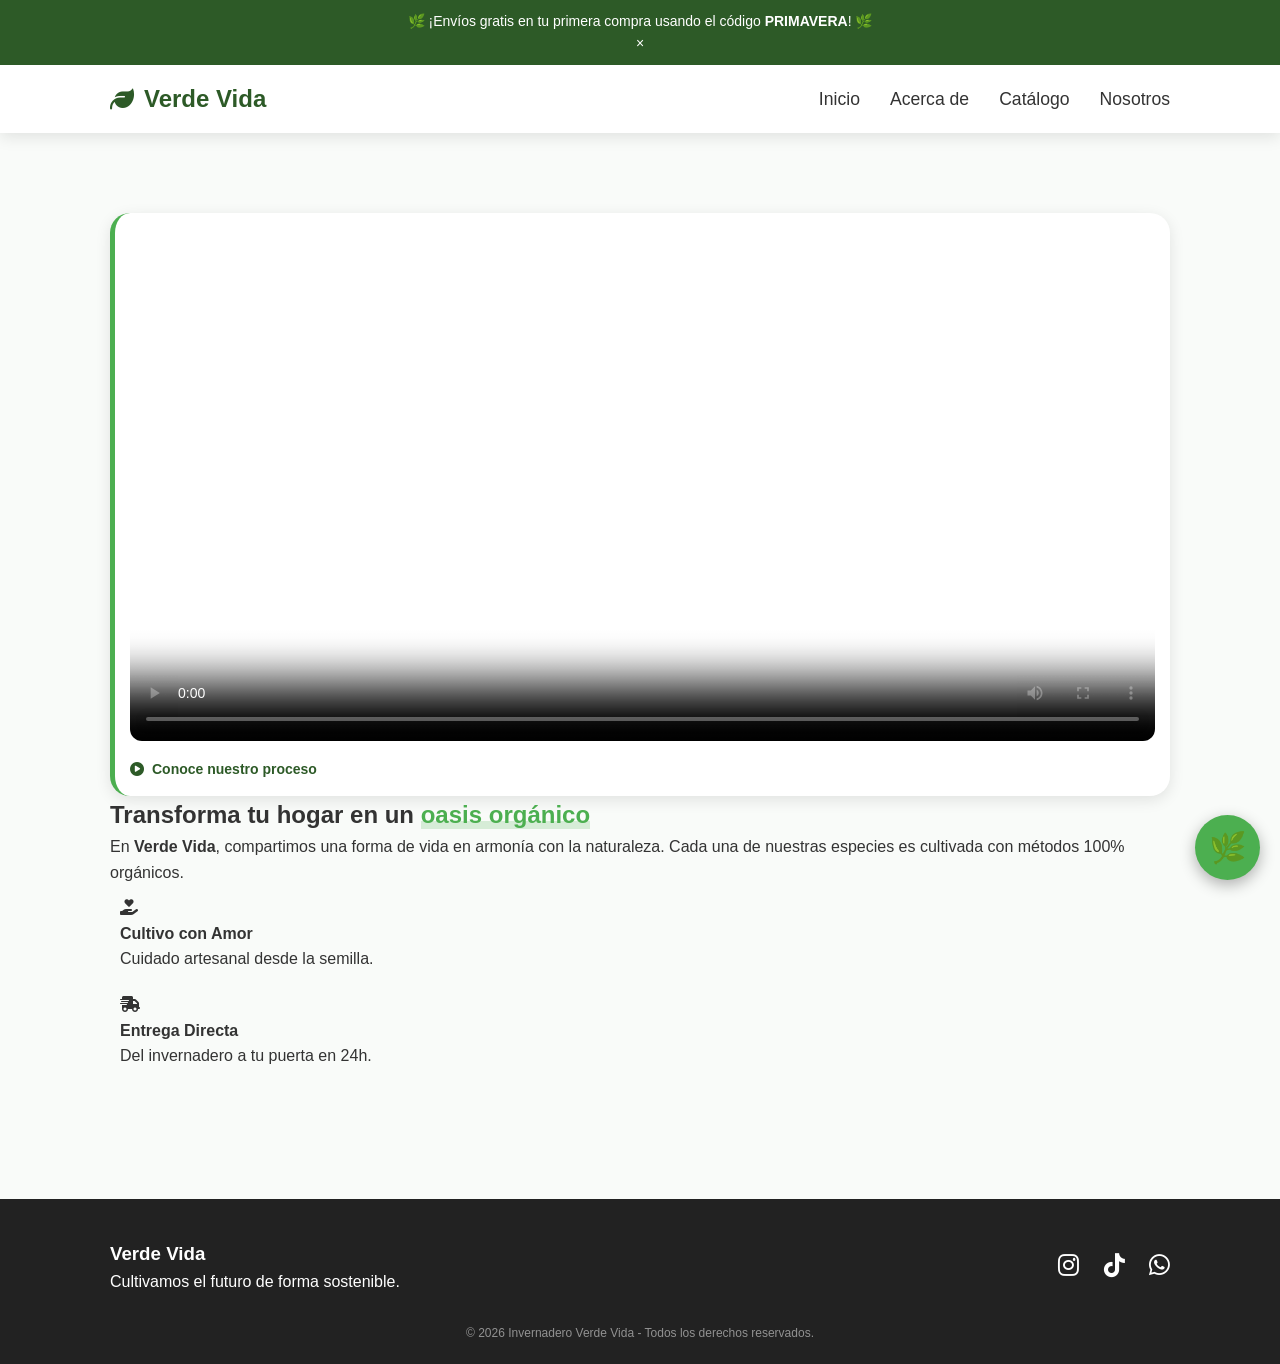
==== acercade.html @ b6e685ca "Add files via upload" ====
<!DOCTYPE html>
<html lang="es">
<head>
    <meta charset="UTF-8">
    <title>Verde Vida | Invernadero Profesional</title>
    <meta name="viewport" content="width=device-width, initial-scale=1.0">
    <link rel="stylesheet" href="estilo.css">
    <link rel="stylesheet" href="https://cdnjs.cloudflare.com/ajax/libs/font-awesome/6.5.0/css/all.min.css">
    <link href="https://fonts.googleapis.com/css2?family=Poppins:wght@300;400;600&display=swap" rel="stylesheet">
</head>
<body>

<div class="top-bar" id="topBar">
    <p>🌿 ¡Envíos gratis en tu primera compra usando el código <b>PRIMAVERA</b>! 🌿</p>
    <span class="close-btn" onclick="document.getElementById('topBar').style.display='none'">×</span>
</div>



<header>
    <div class="container header-flex">
        <div class="logo">
            <i class="fas fa-leaf"></i> <span>Verde Vida</span>
        </div>
        <nav>
            <ul class="nav-links">
                <li><a href="index.html">Inicio</a></li>
            <li><a href="#">Acerca de</a></li>
            <li><a href="catalogo.html">Catálogo</a></li>
            <li><a href="nosotros.html">Nosotros</a></li>
            </ul>

        </nav>
    </div>
</header>

<title>Chatbot Verde Vida</title>
<style>
  body { font-family: Arial, sans-serif; }

  #chatbot {
  position: fixed;
  bottom: 90px;
  right: 20px;
  width: 300px;
  background: #f4fff4;
  border: 2px solid #4CAF50;
  border-radius: 15px;
  box-shadow: 0 5px 15px rgba(0,0,0,0.2);
  display: none; /* IMPORTANTE */
  flex-direction: column;
}
#chatButton {
  position: fixed;
  bottom: 20px;
  right: 20px;
  width: 65px;
  height: 65px;
  background: #4CAF50;
  color: white;
  font-size: 30px;
  border-radius: 50%;
  display: flex;
  align-items: center;
  justify-content: center;
  cursor: pointer;
  box-shadow: 0 5px 15px rgba(0,0,0,0.3);
  z-index: 1000;
}

  #chatHeader {
    background: #4CAF50;
    color: white;
    padding: 10px;
    border-radius: 12px 12px 0 0;
    text-align: center;
    font-weight: bold;
  }

  #chatMessages {
    padding: 10px;
    height: 250px;
    overflow-y: auto;
    font-size: 14px;
  }

  .bot { color: #2e7d32; margin-bottom: 8px; }
  .user { text-align: right; color: #333; margin-bottom: 8px; }

  #chatInputArea { display: flex; border-top: 1px solid #ccc; }

  #chatInput {
    flex: 1;
    padding: 8px;
    border: none;
    border-radius: 0 0 0 12px;
    outline: none;
  }

  #sendBtn {
    background: #4CAF50;
    color: white;
    border: none;
    padding: 8px 12px;
    border-radius: 0 0 12px 0;
    cursor: pointer;
  }

  #sendBtn:hover { background: #45a049; }
</style>
</head>
<body>
<div id="chatButton">🌿</div>
<div id="chatbot">
  <div id="chatHeader">🌿 Verde Vida</div>
  <div id="chatMessages">
    <div class="bot">
      ¡Bienvenido a Verde Vida! 🌿  
      Soy tu guía virtual entre frutales y plantas aromáticas.  
      Estoy aquí para ayudarte a elegir la planta perfecta 🌱  
      ¿Cuál te interesa hoy?
    </div>
  </div>
  <div id="chatInputArea">
    <input type="text" id="chatInput" placeholder="Escribe tu mensaje...">
    <button id="sendBtn">Enviar</button>
  </div>
</div>

<script>
const input = document.getElementById("chatInput");
const sendBtn = document.getElementById("sendBtn");
const messages = document.getElementById("chatMessages");

const plantas = {

/* ========= 25 FRUTALES ========= */

limon:{nombre:"🍋 Limón",info:"☀️ Sol pleno. 💧 Riego moderado. 🌱 Buen drenaje y poda anual."},
naranja:{nombre:"🍊 Naranja",info:"☀️ Sol directo. 💧 Riego regular. 🌱 Suelo fértil."},
mandarina:{nombre:"🍊 Mandarina",info:"☀️ Sol pleno. 💧 Riego moderado. 🌱 Protección contra frío."},
toronja:{nombre:"🍊 Toronja",info:"☀️ Sol directo. 💧 Riego regular. 🌱 Buen drenaje."},
mango:{nombre:"🥭 Mango",info:"☀️ Mucho sol. 💧 Moderado. 🌱 Clima cálido."},
aguacate:{nombre:"🥑 Aguacate",info:"☀️ Sol pleno. 💧 Moderado. 🌱 Suelo profundo."},
manzana:{nombre:"🍎 Manzana",info:"☀️ Sol directo. 💧 Regular. 🌱 Clima templado."},
pera:{nombre:"🍐 Pera",info:"☀️ Sol pleno. 💧 Regular. 🌱 Suelo fértil."},
durazno:{nombre:"🍑 Durazno",info:"☀️ Sol directo. 💧 Moderado. 🌱 Poda anual."},
ciruela:{nombre:"🍑 Ciruela",info:"☀️ Sol pleno. 💧 Regular. 🌱 Buen drenaje."},
cereza:{nombre:"🍒 Cereza",info:"☀️ Sol directo. 💧 Moderado. 🌱 Clima fresco."},
higo:{nombre:"🌳 Higo",info:"☀️ Sol pleno. 💧 Poco riego. 🌱 Resistente."},
granada:{nombre:"🍎 Granada",info:"☀️ Sol directo. 💧 Moderado. 🌱 Suelo seco."},
guayaba:{nombre:"🍈 Guayaba",info:"☀️ Sol pleno. 💧 Regular. 🌱 Clima cálido."},
papaya:{nombre:"🍈 Papaya",info:"☀️ Mucho sol. 💧 Frecuente. 🌱 Suelo drenado."},
maracuya:{nombre:"🍈 Maracuyá",info:"☀️ Sol directo. 💧 Regular. 🌱 Necesita soporte."},
fresa:{nombre:"🍓 Fresa",info:"☀️ Sol o semisombra. 💧 Frecuente. 🌱 Ideal en maceta."},
zarzamora:{nombre:"🫐 Zarzamora",info:"☀️ Sol pleno. 💧 Regular. 🌱 Soporte para ramas."},
frambuesa:{nombre:"🫐 Frambuesa",info:"☀️ Sol directo. 💧 Moderado. 🌱 Clima templado."},
arandano:{nombre:"🫐 Arándano",info:"☀️ Sol o semisombra. 💧 Frecuente. 🌱 Suelo ácido."},
uva:{nombre:"🍇 Uva",info:"☀️ Sol pleno. 💧 Moderado. 🌱 Requiere guía."},
platano:{nombre:"🍌 Plátano",info:"☀️ Mucho sol. 💧 Abundante. 🌱 Clima cálido."},
coco:{nombre:"🥥 Coco",info:"☀️ Sol intenso. 💧 Regular. 🌱 Clima tropical."},
lima:{nombre:"🍋 Lima",info:"☀️ Sol pleno. 💧 Moderado. 🌱 Buen drenaje."},
tamarindo:{nombre:"🌳 Tamarindo",info:"☀️ Sol directo. 💧 Poco riego. 🌱 Resistente al calor."},

/* ========= 25 AROMÁTICAS ========= */

menta:{nombre:"🌿 Menta",info:"🌤️ Semisombra. 💧 Frecuente. 🌱 Crece rápido."},
hierbabuena:{nombre:"🌿 Hierbabuena",info:"🌤️ Semisombra. 💧 Regular. 🌱 Ideal en maceta."},
romero:{nombre:"🌿 Romero",info:"☀️ Sol directo. 💧 Poco riego. 🌱 Resistente."},
albahaca:{nombre:"🌱 Albahaca",info:"☀️ Sol pleno. 💧 Constante. 🌱 Sensible al frío."},
lavanda:{nombre:"💜 Lavanda",info:"☀️ Sol pleno. 💧 Poco riego. 🌱 Suelo seco."},
cilantro:{nombre:"🌱 Cilantro",info:"🌤️ Semisombra. 💧 Frecuente. 🌱 Crecimiento rápido."},
perejil:{nombre:"🌿 Perejil",info:"🌤️ Semisombra. 💧 Regular. 🌱 Ideal en maceta."},
tomillo:{nombre:"🌿 Tomillo",info:"☀️ Sol directo. 💧 Poco riego. 🌱 Resistente."},
oregano:{nombre:"🌿 Orégano",info:"☀️ Sol pleno. 💧 Moderado. 🌱 Fácil cuidado."},
salvia:{nombre:"🌿 Salvia",info:"☀️ Sol directo. 💧 Poco riego. 🌱 Suelo drenado."},
laurel:{nombre:"🌿 Laurel",info:"☀️ Sol o semisombra. 💧 Moderado. 🌱 Crece en maceta."},
cebollin:{nombre:"🌱 Cebollín",info:"☀️ Sol directo. 💧 Regular. 🌱 Fácil cultivo."},
estragon:{nombre:"🌿 Estragón",info:"☀️ Sol pleno. 💧 Moderado. 🌱 Clima templado."},
anis:{nombre:"🌱 Anís",info:"☀️ Sol directo. 💧 Regular. 🌱 Suelo ligero."},
ruda:{nombre:"🌿 Ruda",info:"☀️ Sol pleno. 💧 Poco riego. 🌱 Muy resistente."},
manzanilla:{nombre:"🌼 Manzanilla",info:"☀️ Sol directo. 💧 Moderado. 🌱 Fácil cultivo."},
stevia:{nombre:"🌿 Stevia",info:"☀️ Sol o semisombra. 💧 Regular. 🌱 Clima cálido."},
melisa:{nombre:"🌿 Melisa",info:"🌤️ Semisombra. 💧 Frecuente. 🌱 Aroma relajante."},
hinojo:{nombre:"🌿 Hinojo",info:"☀️ Sol pleno. 💧 Moderado. 🌱 Buen drenaje."},
mejorana:{nombre:"🌿 Mejorana",info:"☀️ Sol directo. 💧 Moderado. 🌱 Fácil cuidado."},
epazote:{nombre:"🌿 Epazote",info:"☀️ Sol pleno. 💧 Regular. 🌱 Resistente."},
valeriana:{nombre:"🌿 Valeriana",info:"🌤️ Semisombra. 💧 Regular. 🌱 Aroma suave."},
calendula:{nombre:"🌼 Caléndula",info:"☀️ Sol directo. 💧 Moderado. 🌱 Flor medicinal."},
mentol:{nombre:"🌿 Menta Mentolada",info:"🌤️ Semisombra. 💧 Frecuente. 🌱 Aroma intenso."},
aloe:{nombre:"🌿 Aloe Vera",info:"☀️ Sol indirecto. 💧 Poco riego. 🌱 Planta medicinal resistente."}

};

function limpiarTexto(texto){
  return texto.normalize("NFD").replace(/[\u0300-\u036f]/g,"").toLowerCase();
}

function sendMessage(){
  const userText=input.value.trim();
  if(userText==="") return;

  const texto=limpiarTexto(userText);
  messages.innerHTML+=`<div class="user">${userText}</div>`;

  let botReply="🌿 Pregúntame por cualquier frutal o aromática disponible.";
  let encontrada=false;

  for(let clave in plantas){
    if(texto.includes(clave)){
      const p=plantas[clave];
      botReply=`<strong>${p.nombre}</strong><br>${p.info}`;
      encontrada=true;
      break;
    }
  }

  setTimeout(()=>{
    messages.innerHTML+=`<div class="bot">${botReply}</div>`;
    messages.scrollTop=messages.scrollHeight;
  },600);

  input.value="";
}

sendBtn.addEventListener("click",sendMessage);
input.addEventListener("keypress",function(e){
  if(e.key==="Enter") sendMessage();
});

const chatButton = document.getElementById("chatButton");
const chatbotBox = document.getElementById("chatbot");

// Abrir chat
chatButton.addEventListener("click", function() {
  chatbotBox.style.display = "flex";
  chatButton.style.display = "none";
});

// Cerrar chat al hacer doble click en el header
document.getElementById("chatHeader").addEventListener("dblclick", function() {
  chatbotBox.style.display = "none";
  chatButton.style.display = "flex";
});

</script>

</body>
</html>


<section id="acerca-de" class="section-padding">
    <div class="container">
        <div class="about-flex">
            <div class="about-visual">
                <div class="image-wrapper">
                </div>
                <div class="video-card">
                    <video controls poster="imagenes/miniatura-video.jpg">
                        <source src="imagenes/avatar.mp4" type="video/mp4">
                        Tu navegador no soporta el video.
                    </video>
                    <p><i class="fas fa-play-circle"></i> Conoce nuestro proceso</p>
                </div>
            </div>

            <div class="about-content">
                <h2>Transforma tu hogar en un <span>oasis orgánico</span></h2>
                <p>En <strong>Verde Vida</strong>, compartimos una forma de vida en armonía con la naturaleza. Cada una de nuestras especies es cultivada con métodos 100% orgánicos.</p>
                
                <div class="about-features">
                    <div class="about-item">
                        <i class="fas fa-hand-holding-heart"></i>
                        <div>
                            <h4>Cultivo con Amor</h4>
                            <p>Cuidado artesanal desde la semilla.</p>
                        </div>
                    </div>
                    <div class="about-item">
                        <i class="fas fa-truck-fast"></i>
                        <div>
                            <h4>Entrega Directa</h4>
                            <p>Del invernadero a tu puerta en 24h.</p>
                        </div>
                    </div>
                </div>
            </div>
        </div>
    </div>
</section>
<footer>
    <div class="container footer-grid">
        <div>
            <h3>Verde Vida</h3>
            <p>Cultivamos el futuro de forma sostenible.</p>
        </div>
        <div class="social-links">
            <a href="https://www.instagram.com/verdevida_invernadero/"><i class="fab fa-instagram"></i></a>
            <a href="https://www.tiktok.com/@invernaderoverdevida"><i class="fab fa-tiktok"></i></a>
            <a href="https://wa.me/5215633638409?text=Hola%20Verde%20Vida,%20quiero%20información%20sobre%20sus%20plantas%20"><i class="fab fa-whatsapp"></i></a>
        </div>
    </div>
    <p class="copy">© 2026 Invernadero Verde Vida - Todos los derechos reservados.</p>
</footer>


<script src="script.js"></script>
</body>
</html>
---- estilo.css ----
/* =========================================
   VARIABLES Y CONFIGURACIÓN BASE
   ========================================= */
:root {
    --primary: #2d5a27;
    --secondary: #4caf50;
    --accent: #fbc02d;
    --bg: #f9fbf9;
    --text: #333;
    --white: #ffffff;
    --shadow: 0 4px 15px rgba(0,0,0,0.1);
}

* { 
    margin: 0; 
    padding: 0; 
    box-sizing: border-box; 
}

body {
    font-family: 'Poppins', sans-serif;
    background-color: var(--bg);
    color: var(--text);
    line-height: 1.6;
}

.container { 
    max-width: 1100px; 
    margin: 0 auto; 
    padding: 0 20px; 
}

.oculto { display: none !important; }
.text-center { text-align: center; }
.section-padding { padding: 60px 0; }

/* =========================================
   BARRA SUPERIOR (PROMO)
   ========================================= */
.top-bar {
    background: var(--primary);
    color: white;
    text-align: center;
    padding: 10px;
    font-size: 14px;
    position: relative;
    z-index: 1001;
}

/* =========================================
   HEADER Y NAVEGACIÓN
   ========================================= */
header {
    background: var(--white);
    padding: 15px 0;
    box-shadow: var(--shadow);
    position: sticky;
    top: 0;
    z-index: 1000;
}

.header-flex {
    display: flex;
    justify-content: space-between;
    align-items: center;
}

.logo {
    font-size: 24px;
    font-weight: 600;
    color: var(--primary);
    display: flex;
    align-items: center;
    gap: 10px;
    text-decoration: none;
}

/* Enlaces del Menú */
.nav-links {
    display: flex;
    list-style: none;
    gap: 25px;
}

.nav-links a {
    text-decoration: none;
    color: var(--text);
    font-weight: 500;
    transition: 0.3s;
}

.nav-links a:hover { 
    color: var(--secondary); 
}

/* Acciones: Login y Carrito */
.header-actions {
    display: flex;
    align-items: center;
    gap: 20px;
}

.btn-login {
    text-decoration: none;
    color: var(--primary);
    font-weight: 600;
    border: 2px solid var(--primary);
    padding: 6px 18px;
    border-radius: 20px;
    transition: 0.3s;
    font-size: 14px;
}

.btn-login:hover {
    background: var(--primary);
    color: var(--white);
}

.cart-container {
    position: relative;
    cursor: pointer;
    color: var(--primary);
    font-size: 22px;
    display: flex;
    align-items: center;
    text-decoration: none;
}

.cart-badge {
    position: absolute;
    top: -8px;
    right: -10px;
    background: var(--accent);
    color: #000;
    font-size: 11px;
    font-weight: bold;
    padding: 2px 6px;
    border-radius: 50%;
    box-shadow: 0 2px 5px rgba(0,0,0,0.2);
}

.contenedor-carrusel {
    position: relative;
    width: 95%;
    max-width: 1200px;
    height: 500px;
    margin: 30px auto;
    border-radius: 20px;
    overflow: hidden;
    background-color: #f0f0f0; /* Color de carga */
}

.slider {
    width: 100%;
    height: 100%;
}

.item {
    display: none;
    width: 100%;
    height: 100%;
    background-size: cover;
    background-position: center;
    align-items: center;
    justify-content: center;
    text-align: center;
    animation: fade 0.8s;
}

.item.active { display: flex; }

.info {
    color: white;
    max-width: 700px;
    padding: 20px;
}

.info h1 { font-size: 3rem; margin-bottom: 15px; }
.verde { color: #82c91e; }

.boton {
    display: inline-block;
    padding: 12px 30px;
    background: #4CAF50;
    color: white;
    text-decoration: none;
    border-radius: 50px;
    font-weight: bold;
    margin-top: 20px;
}

/* Flechas posicionadas correctamente */
.flecha {
    position: absolute;
    top: 50%;
    transform: translateY(-50%);
    background: rgba(255,255,255,0.3);
    border: none;
    color: white;
    font-size: 2rem;
    padding: 15px;
    cursor: pointer;
    border-radius: 50%;
    transition: 0.3s;
}

.flecha:hover { background: rgba(255,255,255,0.8); color: #333; }
.izq { left: 20px; }
.der { right: 20px; }

@keyframes fade {
    from { opacity: 0.4; } 
    to { opacity: 1; }
}

/* =========================================
   GRID DE CARACTERÍSTICAS (ACERCA DE / POR QUÉ)
   ========================================= */
.features-grid {
    display: grid;
    grid-template-columns: repeat(auto-fit, minmax(250px, 1fr));
    gap: 30px;
    margin-top: 40px;
}

.feature-card {
    background: white;
    padding: 30px;
    border-radius: 15px;
    text-align: center;
    box-shadow: var(--shadow);
    transition: 0.3s;
}

.feature-card:hover { transform: translateY(-5px); }
.feature-card i { font-size: 40px; color: var(--secondary); margin-bottom: 15px; }

/* =========================================
   CATÁLOGO DE PRODUCTOS
   ========================================= */
.products-grid {
    display: grid;
    grid-template-columns: repeat(auto-fill, minmax(250px, 1fr));
    gap: 30px;
    margin-top: 30px;
}

.product-card {
    background: white;
    border-radius: 15px;
    overflow: hidden;
    box-shadow: var(--shadow);
    position: relative;
    transition: transform 0.3s;
}

.product-card:hover { transform: translateY(-10px); }
.product-card img { width: 100%; height: 250px; object-fit: cover; }
.product-info { padding: 20px; }

.price {
    display: block;
    font-size: 20px;
    font-weight: 600;
    color: var(--primary);
    margin: 10px 0;
}

.btn-add {
    width: 100%;
    background: var(--secondary);
    color: white;
    border: none;
    padding: 10px;
    border-radius: 8px;
    cursor: pointer;
    font-weight: 600;
    transition: 0.3s;
}

.btn-add:hover { background: var(--primary); }

/* =========================================
   CHATBOT
   ========================================= */
#chatContainer { position: fixed; bottom: 20px; right: 20px; z-index: 2000; }

#chatButton {
    background: var(--primary);
    width: 60px;
    height: 60px;
    border-radius: 50%;
    display: flex;
    justify-content: center;
    align-items: center;
    color: white;
    font-size: 24px;
    cursor: pointer;
    box-shadow: var(--shadow);
}

#chatbot {
    position: absolute;
    bottom: 80px;
    right: 0;
    width: 300px;
    background: white;
    border-radius: 15px;
    box-shadow: var(--shadow);
    overflow: hidden;
}

.chat-header { background: var(--primary); color: white; padding: 15px; text-align: center; }
.chat-body { height: 250px; padding: 15px; overflow-y: auto; font-size: 14px; }
.chat-footer { display: flex; border-top: 1px solid #eee; }
.chat-footer input { flex: 1; border: none; padding: 10px; outline: none; }
.chat-footer button { background: var(--secondary); color: white; border: none; padding: 10px 15px; }

/* =========================================
   FOOTER
   ========================================= */
footer {
    background: #222;
    color: white;
    padding: 40px 0 20px;
    margin-top: 60px;
}

.footer-grid { 
    display: flex; 
    justify-content: space-between; 
    align-items: center; 
}

.social-links a { 
    color: white; 
    font-size: 24px; 
    margin-left: 20px; 
    transition: 0.3s;
}

.social-links a:hover { color: var(--secondary); }
.copy { text-align: center; margin-top: 30px; font-size: 12px; opacity: 0.5; }

/* Contenedor Visual (Imagen + Video) */
.about-visual {
    flex: 1;
    min-width: 320px;
    display: flex;
    flex-direction: column;
    gap: 20px;
}

.image-wrapper img {
    width: 100%;
    border-radius: 20px;
    box-shadow: var(--shadow);
    transition: transform 0.3s ease;
}

/* Tarjeta de Video Moderna */
.video-card {
    background: var(--white);
    padding: 15px;
    border-radius: 20px;
    box-shadow: var(--shadow);
    border-left: 5px solid var(--secondary);
}

.video-card video {
    width: 100%;
    border-radius: 12px;
    outline: none;
}

.video-card p {
    margin-top: 10px;
    font-size: 14px;
    font-weight: 600;
    color: var(--primary);
    display: flex;
    align-items: center;
    gap: 8px;
}

/* Ajustes de Texto */
.about-content h2 span {
    display: inline-block;
    color: var(--secondary);
    position: relative;
}

.about-content h2 span::after {
    content: '';
    position: absolute;
    width: 100%;
    height: 8px;
    background: var(--secondary);
    bottom: 5px;
    left: 0;
    opacity: 0.2;
    z-index: -1;
}

/* Efecto Hover en Items */
.about-item {
    transition: 0.3s;
    padding: 10px;
    border-radius: 10px;
}

.about-item:hover {
    background: var(--white);
    box-shadow: 0 5px 15px rgba(0,0,0,0.05);
}

/* --- Mejora de los Botones de Filtro --- */
.filter-buttons {
    display: flex;
    justify-content: center;
    gap: 12px;
    margin: 30px 0;
    flex-wrap: wrap;
}

.btn-filter {
    background: #ffffff;
    border: 2px solid var(--secondary);
    color: var(--primary);
    padding: 10px 22px;
    border-radius: 50px; /* Botones ovalados modernos */
    cursor: pointer;
    font-weight: 600;
    transition: all 0.3s ease;
    display: flex;
    align-items: center;
    gap: 8px;
    box-shadow: 0 4px 6px rgba(0,0,0,0.05);
}

.btn-filter:hover {
    background: var(--secondary);
    color: white;
    transform: translateY(-3px);
    box-shadow: 0 6px 12px rgba(0,0,0,0.1);
}

.btn-filter.active {
    background: var(--primary);
    color: white;
    border-color: var(--primary);
}

/* --- Mejora de las Tarjetas (Cards) --- */
.planta {
    border: none; /* Quitamos bordes feos */
    background: #fff;
    border-radius: 20px;
    overflow: hidden;
    box-shadow: 0 10px 20px rgba(0,0,0,0.08); /* Sombra más suave */
    transition: transform 0.3s ease;
}

.planta:hover {
    transform: scale(1.03); /* Zoom suave al pasar el mouse */
}

.planta-info {
    padding: 20px;
}

.planta-info h3 {
    font-size: 1.3rem;
    margin-bottom: 10px;
    color: var(--primary);
}

.precio {
    color: var(--secondary);
    font-size: 1.5rem;
    font-weight: 700;
    margin: 15px 0;
}

/* --- Botón de Agregar --- */
.btn-add {
    width: 100%;
    padding: 12px;
    background: var(--secondary);
    color: white;
    border: none;
    border-radius: 12px;
    font-weight: 600;
    text-transform: uppercase;
    letter-spacing: 1px;
    cursor: pointer;
    transition: background 0.3s;
}

.btn-add:hover {
    background: var(--primary);
}

/* --- Arreglo del Menú --- */
.nav-links {
    list-style: none;
    display: flex;
    gap: 30px;
}

.nav-links a {
    text-decoration: none;
    color: var(--text);
    font-weight: 500;
    font-size: 1.1rem;
}

.nav-links a:hover {
    color: var(--secondary);
}
/* Contenedor principal: controla cuántas plantas salen por fila */
.products-grid {
    display: grid;
    grid-template-columns: repeat(auto-fill, minmax(250px, 1fr)); /* Esto evita que se hagan gigantes */
    gap: 30px;
    padding: 40px 0;
    max-width: 1200px;
    margin: 0 auto;
}

/* La tarjeta completa */
.planta {
    background: #fff;
    border-radius: 20px;
    overflow: hidden;
    box-shadow: 0 10px 20px rgba(0,0,0,0.08);
    display: flex;
    flex-direction: column; /* Alinea contenido hacia abajo */
    transition: transform 0.3s ease;
    height: 100%; /* Todas del mismo alto */
}

.planta:hover {
    transform: translateY(-10px);
}

/* LA IMAGEN: Aquí estaba el error, vamos a darle un tamaño fijo */
.planta img {
    width: 100%;
    height: 250px; /* Tamaño ideal para que no ocupen toda la pantalla */
    object-fit: cover; /* Recorta la imagen para que no se estire feo */
}

/* El texto debajo de la imagen */
.planta-info {
    padding: 20px;
    text-align: center;
}

.planta-info h3 {
    font-size: 1.2rem;
    color: var(--primary);
    margin-bottom: 8px;
}

.planta-info p {
    font-size: 0.9rem;
    color: #666;
    margin-bottom: 15px;
}

/* El precio y botón */
.precio {
    display: block;
    font-size: 1.4rem;
    font-weight: 700;
    color: var(--secondary);
    margin-bottom: 15px;
}

.btn-add {
    width: 100%;
    background: var(--secondary);
    color: white;
    border: none;
    padding: 12px;
    border-radius: 10px;
    font-weight: 600;
    cursor: pointer;
    transition: 0.3s;
}

.btn-add:hover {
    background: var(--primary);
}

.oculto {
    display: none !important;
}

.titulo-categoria {
    text-align: center;
    color: var(--primary);
    margin: 40px 0 20px;
    font-size: 2rem;
    border-bottom: 2px solid var(--secondary);
    display: inline-block;
    padding-bottom: 10px;
    width: 100%;
}

/* El grid se mantiene igual para que las tarjetas se vean bien */
.products-grid {
    display: grid;
    grid-template-columns: repeat(auto-fill, minmax(250px, 1fr));
    gap: 30px;
}

/* Ajustes para integrar con tu tipografía Poppins */
.texto-nosotros h2 {
  font-family: 'Poppins', sans-serif;
  font-weight: 600;
  font-size: 2.5rem;
  color: #2c3e50; /* Puedes cambiar esto al verde oscuro de tu marca */
  margin-bottom: 20px;
}

.texto-nosotros p {
  font-family: 'Poppins', sans-serif;
  font-weight: 300;
  font-size: 1.1rem;
  line-height: 1.7;
  color: #555;
  margin-bottom: 20px;
}

.btn-saber-mas {
  font-family: 'Poppins', sans-serif;
  font-weight: 600;
  /* El resto de los estilos del botón que ya tenías... */
}

.modal-overlay {
    display: none; /* Se cambia a 'flex' con JS */
    
    /* ESTO ES LO MÁS IMPORTANTE PARA QUE NO MUEVA TU CATÁLOGO */
    position: fixed; 
    top: 0;
    left: 0;
    width: 100vw;
    height: 100vh;
    background: rgba(0, 0, 0, 0.85); /* Fondo oscuro transparente */
    
    /* Esto lo pone por encima de todo */
    z-index: 99999; 
    
    /* Esto centra la cajita blanca en medio de la pantalla */
    align-items: center;
    justify-content: center;
}

/* Asegúrate de que la caja interna tenga un tamaño fijo */
.modal-content {
    background: #121212;
    padding: 40px;
    border-radius: 8px;
    width: 90%;
    max-width: 450px;
    position: relative; /* Para que la X de cerrar se quede adentro */
}

.hero {
    display: flex;
    justify-content: space-between;
    align-items: center;
    padding: 80px;
    background: #f5f5f5;
    min-height: 70vh; /* Para que tenga buen tamaño vertical */
}

.hero-text {
    max-width: 500px;
}

.hero-text h1 {
    color: #2e7d32;
    font-size: 40px;
}

.hero-text p {
    font-size: 18px;
    color: #555;
}

/* --- Mejoras en el Login Box --- */
.login-box {
    background: #1c1c1c;
    padding: 30px;
    width: 350px;
    border-radius: 12px;
    color: white;
    text-align: center;
    box-shadow: 0 10px 25px rgba(0,0,0,0.2);
}

.login-box h2 {
    margin-bottom: 25px;
    font-size: 24px;
}

/* Estilo exacto para los inputs blancos */
.login-box input {
    width: 100%;
    padding: 12px;
    margin-bottom: 20px;
    border: none;
    border-radius: 8px; /* Bordes redondeados como en tu imagen */
    font-size: 16px;
    box-sizing: border-box; /* Importante para que no se salga del cuadro */
}

/* El botón rosa vibrante de tu captura */
.login-box button {
    width: 100%;
    padding: 12px;
    background: #ff007f; /* El color rosa de la imagen */
    color: white;
    border: none;
    border-radius: 8px;
    font-size: 18px;
    font-weight: bold;
    cursor: pointer;
    transition: 0.3s;
}

.login-box button:hover {
    background: #e60072;
}

/* Estilo para el link de registro de abajo */
.login-box p {
    margin-top: 15px;
    font-size: 14px;
    color: #bbb;
}

.login-box a {
    color: #ff007f;
    text-decoration: none;
    font-weight: bold;
}

.mapa {
    text-align: center;
    padding: 40px 20px;
}

.mapa-container {
    display: flex;
    justify-content: center;
}

.mapa-container iframe {
    width: 80%;
    max-width: 800px;
    height: 400px;
    border-radius: 20px;
    box-shadow: 0 15px 35px rgba(0,0,0,0.2);
}

.nosotros-container {
    padding: 80px 10%; /* Mucho espacio arriba y a los lados */
    background-color: #f9fbf9; /* Un verde casi blanco muy sutil */
    font-family: 'Segoe UI', Tahoma, Geneva, Verdana, sans-serif;
}

.nosotros-content {
    display: flex;
    gap: 50px;
    align-items: center;
    flex-wrap: wrap; /* Para que en celular se ponga uno abajo de otro */
}

.nosotros-text {
    flex: 1;
    min-width: 300px;
}

.subtitle {
    color: #2e7d32; /* El verde de tu logo */
    font-weight: bold;
    letter-spacing: 2px;
    font-size: 0.8rem;
}

.nosotros-text h2 {
    font-size: 2.5rem;
    color: #1b2d1b;
    margin: 10px 0 20px 0;
}

.nosotros-text p {
    line-height: 1.6;
    color: #555;
    margin-bottom: 15px;
}

.btn-primary {
    display: inline-block;
    padding: 12px 25px;
    background-color: #2e7d32;
    color: white;
    text-decoration: none;
    border-radius: 5px;
    margin-top: 10px;
    transition: 0.3s;
}

.btn-primary:hover {
    background-color: #1b5e20;
}

.nosotros-map {
    flex: 1;
    min-width: 300px;
}

.map-wrapper {
    border-radius: 15px;
    overflow: hidden;
    box-shadow: 0 10px 30px rgba(0,0,0,0.1); /* Sombra suave para que resalte */
    height: 350px;
}

.map-wrapper iframe {
    width: 100%;
    height: 100%;
    border: none;
}
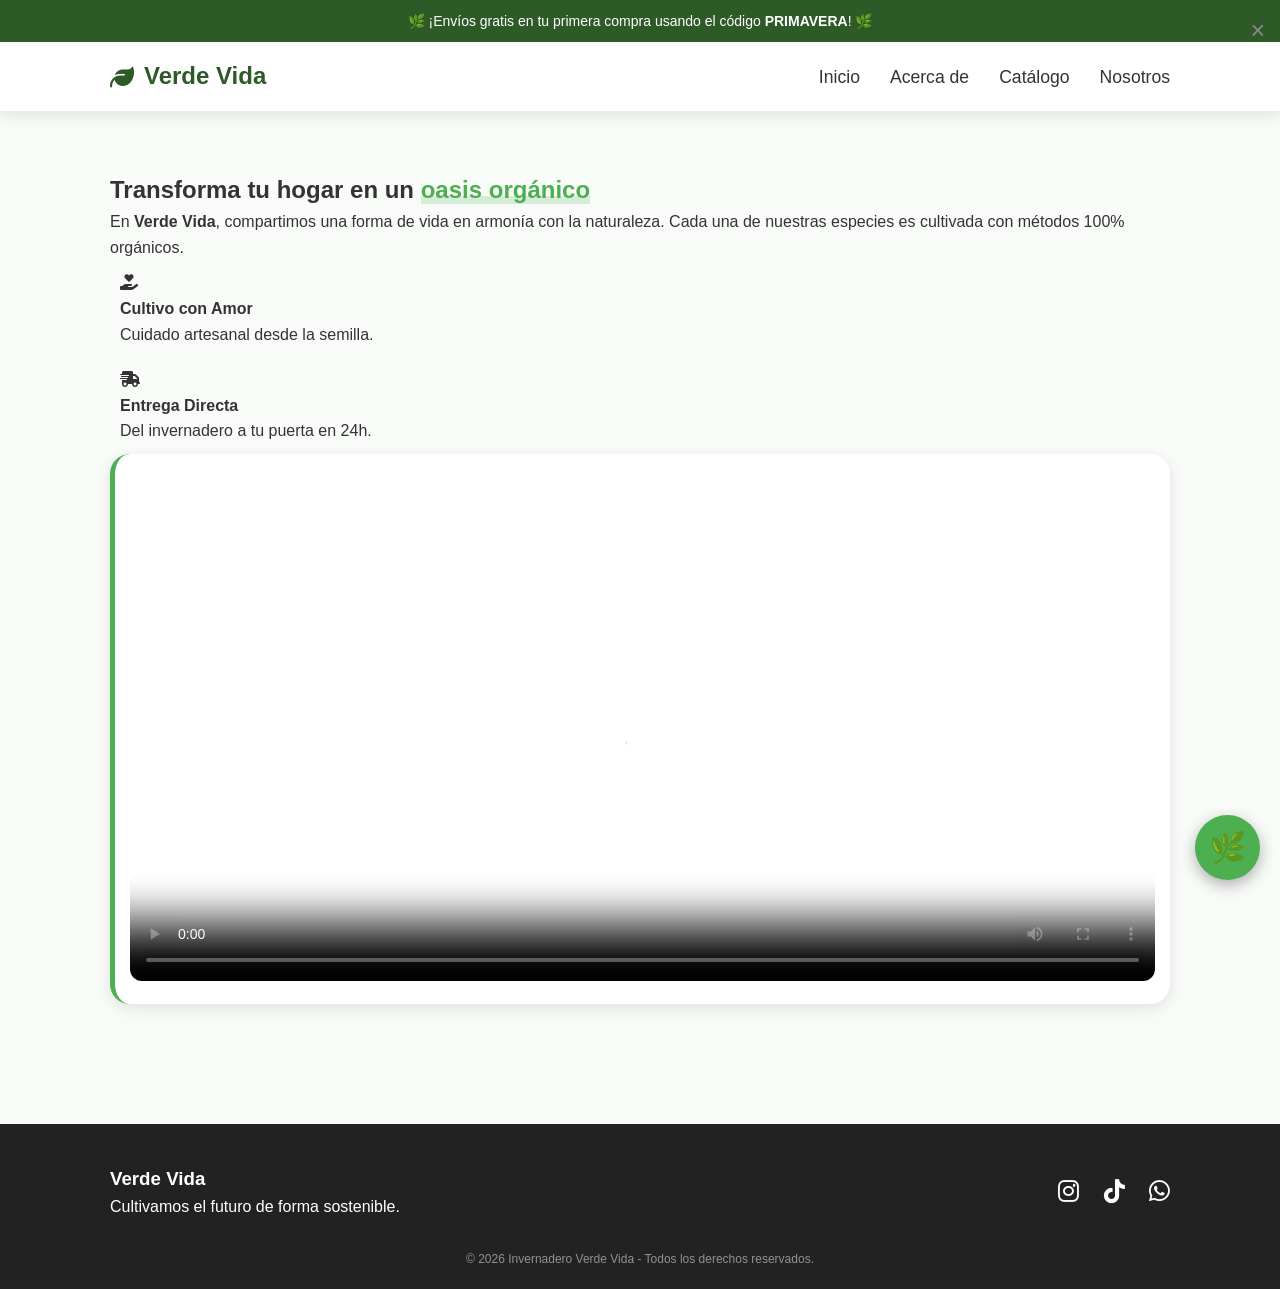
==== commit 23bf6b11: "Add files via upload" ====
--- a/acercade.html
+++ b/acercade.html
@@ -14,8 +14,6 @@
     <p>🌿 ¡Envíos gratis en tu primera compra usando el código <b>PRIMAVERA</b>! 🌿</p>
     <span class="close-btn" onclick="document.getElementById('topBar').style.display='none'">×</span>
 </div>
-
-
 
 <header>
     <div class="container header-flex">
@@ -255,12 +253,6 @@
             <div class="about-visual">
                 <div class="image-wrapper">
                 </div>
-                <div class="video-card">
-                    <video controls poster="imagenes/miniatura-video.jpg">
-                        <source src="imagenes/avatar.mp4" type="video/mp4">
-                        Tu navegador no soporta el video.
-                    </video>
-                    <p><i class="fas fa-play-circle"></i> Conoce nuestro proceso</p>
                 </div>
             </div>
 
@@ -283,6 +275,11 @@
                             <p>Del invernadero a tu puerta en 24h.</p>
                         </div>
                     </div>
+                    <div class="video-card">
+                    <video controls poster="imagenes/miniatura-video.jpg">
+                        <source src="imagenes/avatar.mp4" type="video/mp4">
+                        Tu navegador no soporta el video.
+                    </video>
                 </div>
             </div>
         </div>
--- a/estilo.css
+++ b/estilo.css
@@ -836,4 +836,197 @@
     width: 100%;
     height: 100%;
     border: none;
-}+}
+
+.captcha-code {
+  font-family: 'Courier New', monospace;
+  font-weight: bold;
+  font-size: 24px;
+  background: #e0e0e0;
+  padding: 10px;
+  letter-spacing: 5px;
+  text-decoration: line-through; /* Para hacerlo más "difícil" */
+  display: inline-block;
+  user-select: none; /* Evita que lo copien y peguen */
+}
+
+.resenas {
+    padding: 60px 20px;
+    background-color: #f9f9f9; /* Fondo gris muy claro para contrastar */
+    text-align: center;
+}
+
+.titulo-seccion {
+    color: #2d5a27; /* El verde oscuro que usas en el logo */
+    font-size: 2rem;
+    margin-bottom: 40px;
+}
+
+.contenedor-resenas {
+    display: flex;
+    justify-content: center;
+    gap: 20px;
+    flex-wrap: wrap;
+    max-width: 1200px;
+    margin: 0 auto;
+}
+
+.tarjeta-resena {
+    background: white;
+    padding: 30px;
+    border-radius: 12px;
+    box-shadow: 0 4px 15px rgba(0,0,0,0.05);
+    width: 300px;
+    transition: transform 0.3s ease;
+}
+
+.tarjeta-resena:hover {
+    transform: translateY(-5px);
+}
+
+.estrellas {
+    color: #f1c40f; /* Color dorado para las estrellas */
+    margin-bottom: 15px;
+    font-size: 1.2rem;
+}
+
+.tarjeta-resena p {
+    font-style: italic;
+    color: #555;
+    line-height: 1.6;
+}
+
+.autor {
+    display: block;
+    margin-top: 15px;
+    font-weight: bold;
+    color: #2d5a27;
+}
+
+/* Fondo oscuro detrás del pop-up */
+.overlay {
+    display: none; /* Oculto por defecto */
+    position: fixed;
+    top: 0;
+    left: 0;
+    width: 100%;
+    height: 100%;
+    background-color: rgba(0, 0, 0, 0.7);
+    z-index: 1000;
+    justify-content: center;
+    align-items: center;
+}
+
+/* Caja del pop-up */
+.popup-content {
+    background: white;
+    padding: 30px;
+    border-radius: 15px;
+    width: 90%;
+    max-width: 400px;
+    text-align: center;
+    position: relative;
+    box-shadow: 0 5px 15px rgba(0,0,0,0.3);
+}
+
+/* Botón de cerrar (X) */
+.close-btn {
+    position: absolute;
+    top: 10px;
+    right: 15px;
+    font-size: 25px;
+    cursor: pointer;
+    color: #888;
+}
+
+.close-btn:hover { color: #333; }
+
+/* Input y botón interno */
+input[type="email"] {
+    width: 100%;
+    padding: 10px;
+    margin: 20px 0 10px;
+    border: 1px solid #ddd;
+    border-radius: 5px;
+}
+
+.action-btn {
+    background-color: #2e7d32; /* Verde botánico */
+    color: white;
+    border: none;
+    padding: 10px 20px;
+    border-radius: 5px;
+    cursor: pointer;
+}
+
+.seccion-terminos {
+    display: flex;
+    align-items: flex-start; /* Alinea al inicio si el texto es largo */
+    text-align: left;
+    margin: 15px 0;
+    font-size: 12px;
+    color: #666;
+}
+
+.seccion-terminos input[type="checkbox"] {
+    width: auto; /* IMPORTANTE: para que no ocupe el 100% del ancho */
+    margin-right: 10px;
+    margin-top: 3px;
+    cursor: pointer;
+}
+
+.seccion-terminos a {
+    color: #ff004f; /* El rosa que usas en el botón */
+    text-decoration: none;
+    font-weight: bold;
+}
+
+.seccion-terminos a:hover {
+    text-decoration: underline;
+}
+
+.carousel-container {
+    position: relative;
+    max-width: 100%;
+    height: 400px; /* Ajusta la altura a tu gusto */
+    margin: 20px auto;
+    overflow: hidden;
+    border-radius: 10px;
+}
+
+.carousel-slide {
+    display: flex;
+    width: 300%; /* 100% por cada imagen (si tienes 3) */
+    height: 100%;
+    transition: transform 0.5s ease-in-out;
+}
+
+.slide {
+    width: 100%;
+    height: 100%;
+}
+
+.slide img {
+    width: 100%;
+    height: 100%;
+    object-fit: cover; /* Esto hace que la imagen no se deforme */
+}
+
+/* Botones de navegación */
+.prev, .next {
+    position: absolute;
+    top: 50%;
+    transform: translateY(-50%);
+    background: rgba(0,0,0,0.3);
+    color: white;
+    border: none;
+    padding: 15px;
+    cursor: pointer;
+    border-radius: 50%;
+    font-size: 20px;
+}
+
+.next { right: 15px; }
+.prev { left: 15px; }
+
+.prev:hover, .next:hover { background: #ff004f; }
